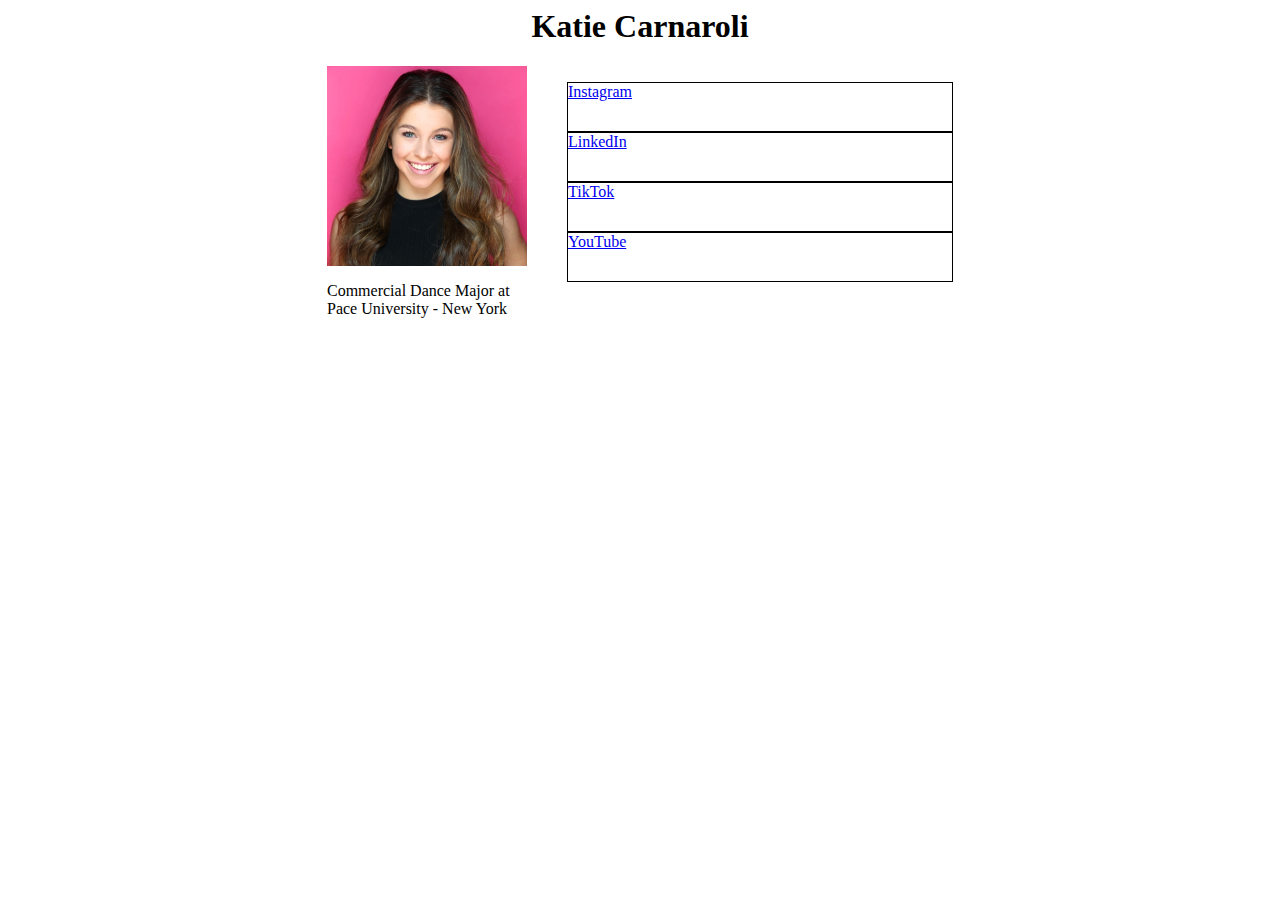
==== index.html @ cb6c202e "Setup structure of website" ====
<html>
    <head>
        <link rel="stylesheet" href="main.css">
    </head>
    <body>
        <h1>Katie Carnaroli</h1>
        <div class="content">
            <div class="bio">
                <img src="katie.jpeg" id="profile-picture" alt="Headshot of Katie Carnaroli">
                <p>Commercial Dance Major at Pace University - New York</p>
            </div>
            <ul>
                <li><a class="fas fa-instagram" target="_blank" href="https://www.instagram.com/katiecarnaroli/">Instagram</a></li>
                <li><a class="fa fa-linkedin" target="_blank" href="https://www.linkedin.com/in/katie-carnaroli-01613a1a2/">LinkedIn</a></li>
                <li><a class="fa fa-tiktok" target="_blank" href="https://www.tiktok.com/@katiecarnaroli">TikTok</a></li>
                <li><a class="fa fa-youtube" target="_blank" href="https://www.youtube.com/channel/UCxWaATlGZDYOr57CG5wHE1A">YouTube</a></li>
            </ul>
        </div>
    </body>
</html>
---- main.css ----
#profile-picture {
    width: 100%;
}

h1 {
    text-align: center;
}

.bio {
    width: 200px;
}

.content {
    display: flex;
    flex-direction: row;
    justify-content: center;
}

li {
    text-decoration: none;
    list-style-type: none;
    height: 3rem;
    border: 1px solid;

    width: 30vw;
}
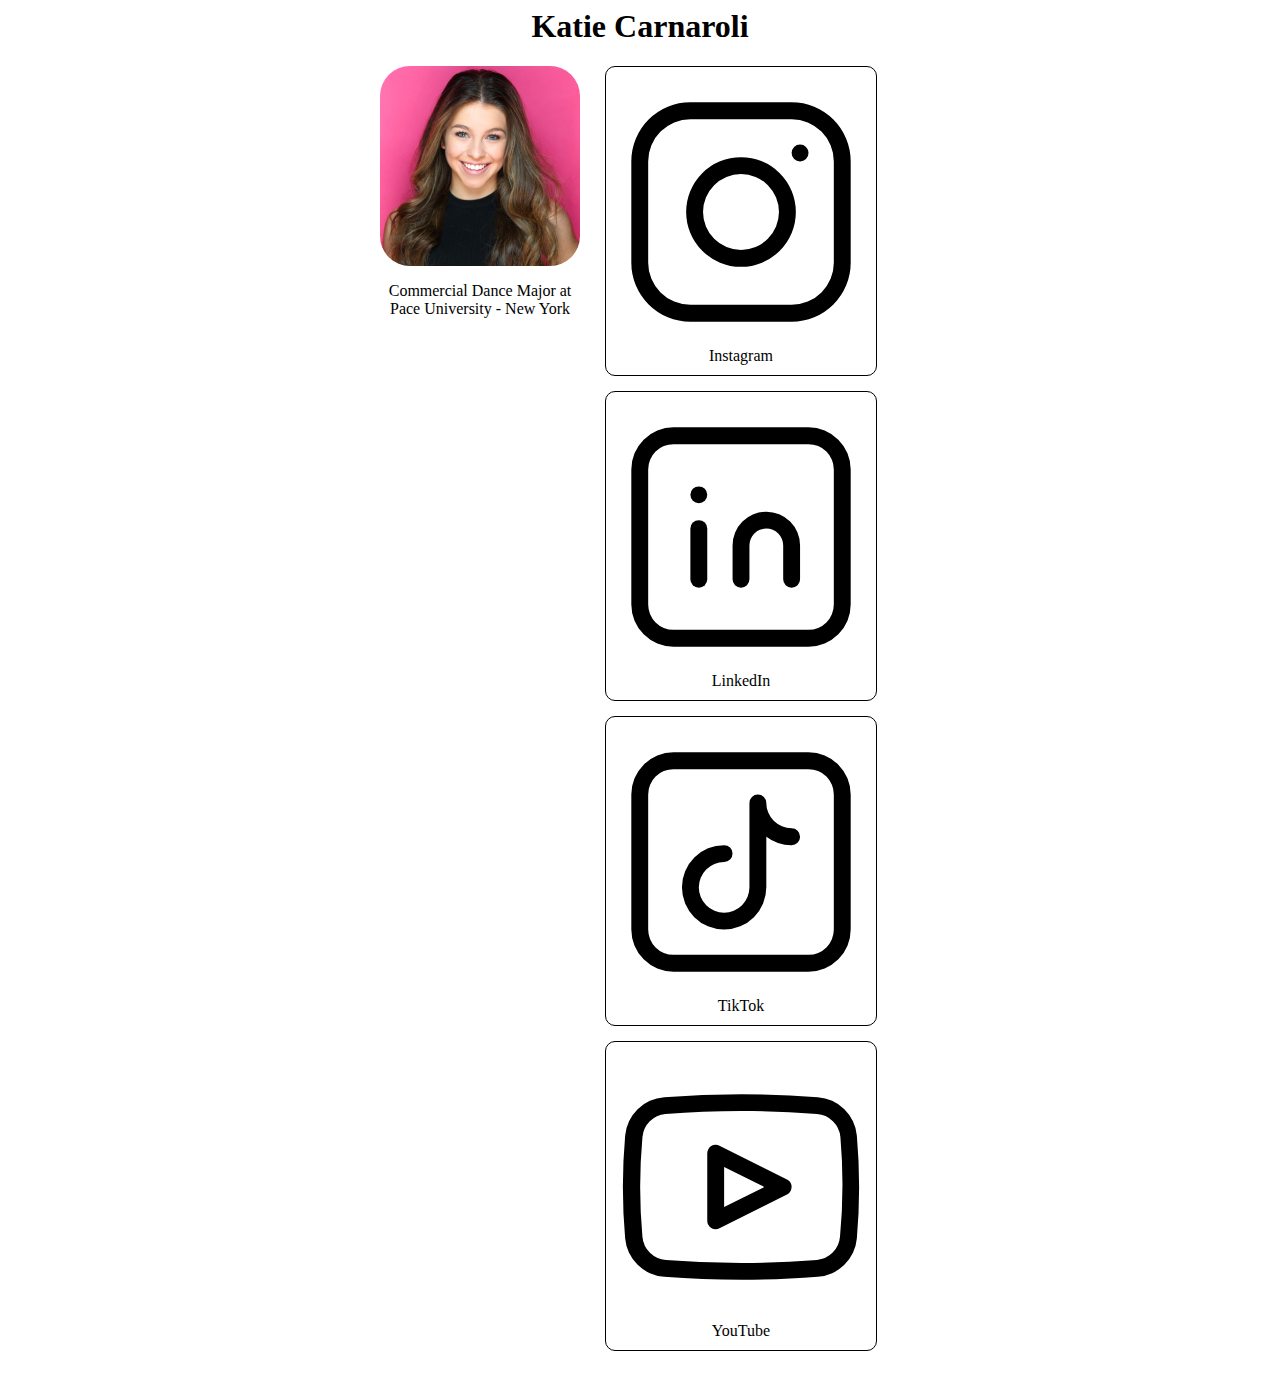
==== commit 29a9fe4c: "Add social media icons" ====
--- a/index.html
+++ b/index.html
@@ -1,5 +1,7 @@
 <html>
     <head>
+        <title>Katie Carnaroli</title>
+        <meta name="viewport" content="width=device-width, initial-scale=1.0">
         <link rel="stylesheet" href="main.css">
     </head>
     <body>
@@ -10,10 +12,10 @@
                 <p>Commercial Dance Major at Pace University - New York</p>
             </div>
             <ul>
-                <li><a class="fas fa-instagram" target="_blank" href="https://www.instagram.com/katiecarnaroli/">Instagram</a></li>
-                <li><a class="fa fa-linkedin" target="_blank" href="https://www.linkedin.com/in/katie-carnaroli-01613a1a2/">LinkedIn</a></li>
-                <li><a class="fa fa-tiktok" target="_blank" href="https://www.tiktok.com/@katiecarnaroli">TikTok</a></li>
-                <li><a class="fa fa-youtube" target="_blank" href="https://www.youtube.com/channel/UCxWaATlGZDYOr57CG5wHE1A">YouTube</a></li>
+                <li><a target="_blank" href="https://www.instagram.com/katiecarnaroli/"><img class="icon" src="icons/instagram.svg"></svg>Instagram</a></li>
+                <li><a target="_blank" href="https://www.linkedin.com/in/katie-carnaroli-01613a1a2/"><img class="icon" src="icons/linkedin.svg">LinkedIn</a></li>
+                <li><a target="_blank" href="https://www.tiktok.com/@katiecarnaroli"><img class="icon" src="icons/tiktok.svg">TikTok</a></li>
+                <li><a target="_blank" href="https://www.youtube.com/channel/UCxWaATlGZDYOr57CG5wHE1A"><img class="icon" src="icons/youtube.svg">YouTube</a></li>
             </ul>
         </div>
     </body>
--- a/main.css
+++ b/main.css
@@ -1,3 +1,7 @@
+html {
+    font-family: fantasy;
+}
+
 #profile-picture {
     width: 100%;
 }
@@ -6,8 +10,13 @@
     text-align: center;
 }
 
+img {
+    border-radius: 30px;
+}
+
 .bio {
     width: 200px;
+    text-align: center;
 }
 
 .content {
@@ -16,11 +25,34 @@
     justify-content: center;
 }
 
+a {
+    display: inline-block;
+    color: black;
+    text-decoration: none;
+    width: 100%;
+    padding: 10px 0;
+}
+
+ul {
+    padding: 0;
+    margin: 0 25px;
+    width: 30vh;
+}
+
 li {
     text-decoration: none;
     list-style-type: none;
-    height: 3rem;
+    text-align: center;
+    background-color: white;
     border: 1px solid;
+    border-radius: 10px;
+    margin: 0 0 15px 0;
+    width: 100%;
+}
 
-    width: 30vw;
+@media only screen and (max-width: 700px) {
+    .content {
+        flex-direction: column;
+        align-items: center;
+    }
 }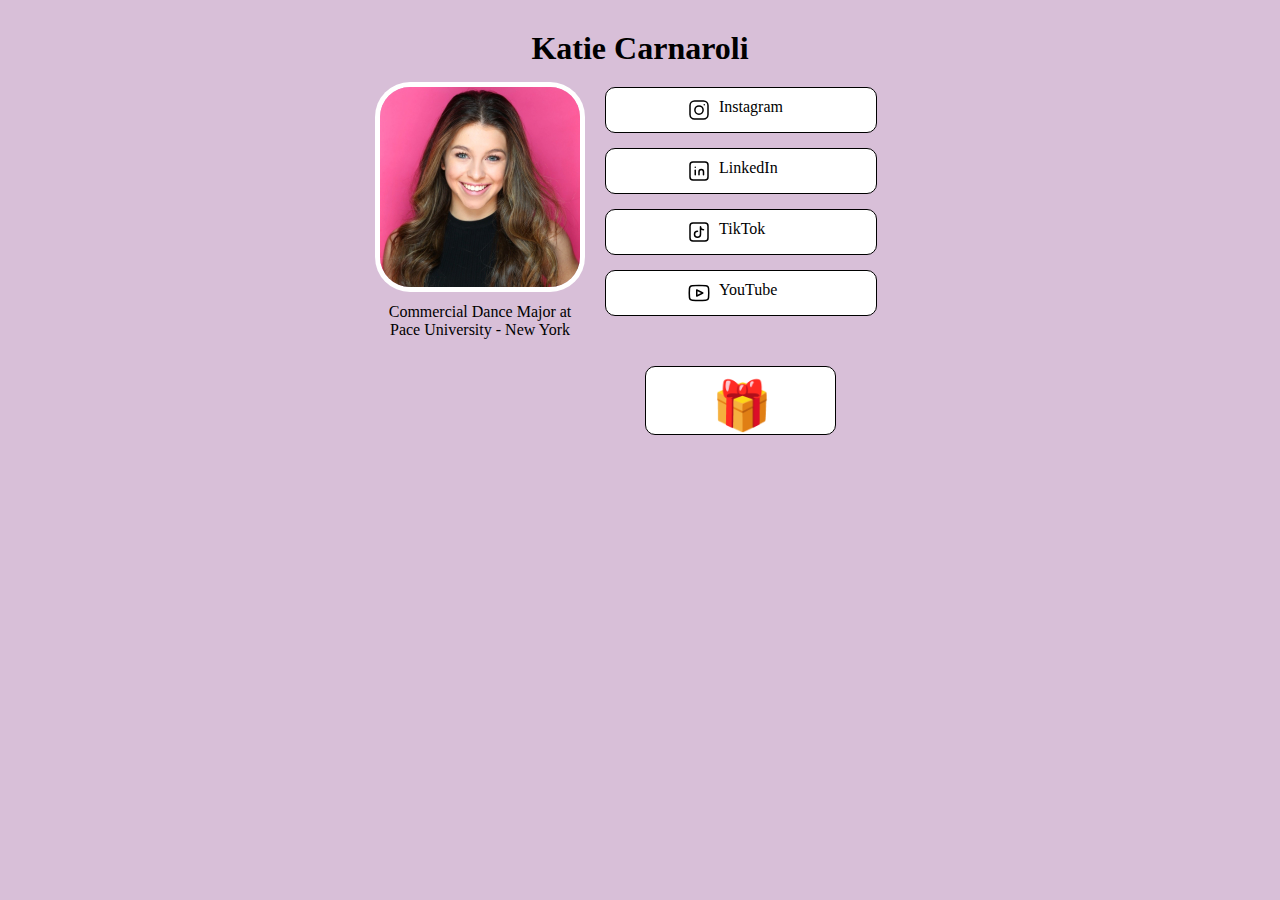
==== commit a5928ce3: "Add temp gift icon link" ====
--- a/index.html
+++ b/index.html
@@ -16,6 +16,8 @@
                 <li><a target="_blank" href="https://www.linkedin.com/in/katie-carnaroli-01613a1a2/"><img class="icon" src="icons/linkedin.svg">LinkedIn</a></li>
                 <li><a target="_blank" href="https://www.tiktok.com/@katiecarnaroli"><img class="icon" src="icons/tiktok.svg">TikTok</a></li>
                 <li><a target="_blank" href="https://www.youtube.com/channel/UCxWaATlGZDYOr57CG5wHE1A"><img class="icon" src="icons/youtube.svg">YouTube</a></li>
+
+                <li class="gift"><a target="_blank" href="https://chasec.me/present"><p>&#127873;</p></a></li>
             </ul>
         </div>
     </body>
--- a/main.css
+++ b/main.css
@@ -1,17 +1,23 @@
 html {
     font-family: fantasy;
+    background-color: thistle;
 }
 
 #profile-picture {
     width: 100%;
+    border-radius: 30px;
+    box-shadow: 0 0 0px 5px white;
 }
 
 h1 {
+    margin: 30px 0 20px 0;
     text-align: center;
 }
 
-img {
-    border-radius: 30px;
+.icon {
+    width: 1.5rem;
+    height: 1.5rem;
+    margin-right: 0.5rem;
 }
 
 .bio {
@@ -29,14 +35,17 @@
     display: inline-block;
     color: black;
     text-decoration: none;
-    width: 100%;
-    padding: 10px 0;
 }
 
 ul {
     padding: 0;
     margin: 0 25px;
     width: 30vh;
+}
+
+ul a {
+    display: flex;
+    padding: 10px 0 10px 30%;
 }
 
 li {
@@ -55,4 +64,40 @@
         flex-direction: column;
         align-items: center;
     }
-}+}
+
+.gift {
+    width: 70%;
+    font-size: 3em;
+    margin: 50px auto;
+}
+
+.gift a {
+    padding: 0;
+}
+
+.gift a p {
+    margin: 0;
+    padding-top: 10px;
+    position: relative;
+    left: 35%;
+    animation: infinite shake 2s;
+}
+
+@keyframes shake{
+    60%{
+        transform: rotate(0);
+    }
+    70%{
+        transform: rotate(10deg);
+    }
+    80%{
+        transform: rotate(-20deg);
+    }
+    90%{
+        transform: rotate(10deg);
+    }
+    100%{
+      transform: rotate(0);
+    }
+  }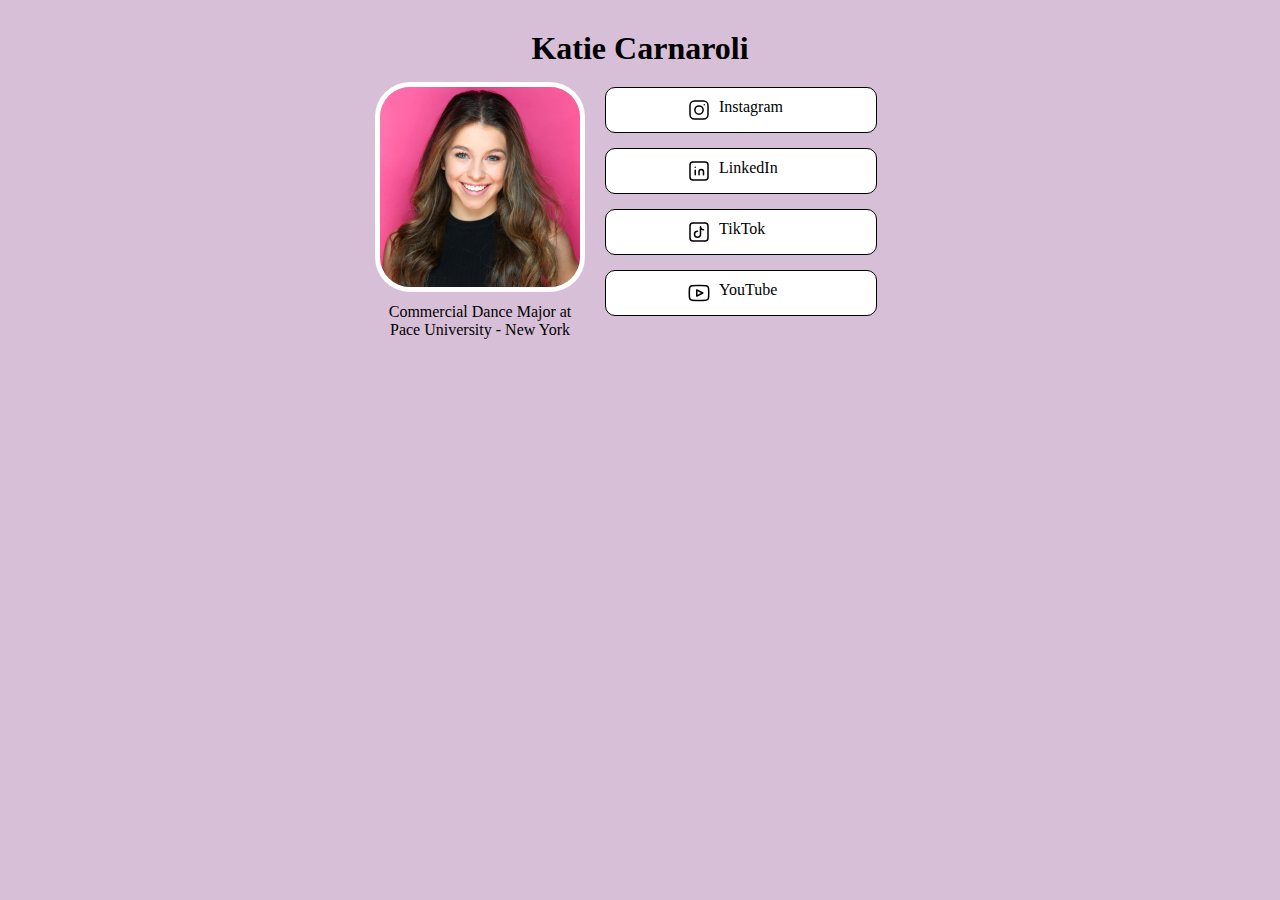
==== commit 3d5fcdd2: "Remove present" ====
--- a/index.html
+++ b/index.html
@@ -16,8 +16,6 @@
                 <li><a target="_blank" href="https://www.linkedin.com/in/katie-carnaroli-01613a1a2/"><img class="icon" src="icons/linkedin.svg">LinkedIn</a></li>
                 <li><a target="_blank" href="https://www.tiktok.com/@katiecarnaroli"><img class="icon" src="icons/tiktok.svg">TikTok</a></li>
                 <li><a target="_blank" href="https://www.youtube.com/channel/UCxWaATlGZDYOr57CG5wHE1A"><img class="icon" src="icons/youtube.svg">YouTube</a></li>
-
-                <li class="gift"><a target="_blank" href="https://chasec.me/present"><p>&#127873;</p></a></li>
             </ul>
         </div>
     </body>
--- a/main.css
+++ b/main.css
@@ -65,39 +65,3 @@
         align-items: center;
     }
 }
-
-.gift {
-    width: 70%;
-    font-size: 3em;
-    margin: 50px auto;
-}
-
-.gift a {
-    padding: 0;
-}
-
-.gift a p {
-    margin: 0;
-    padding-top: 10px;
-    position: relative;
-    left: 35%;
-    animation: infinite shake 2s;
-}
-
-@keyframes shake{
-    60%{
-        transform: rotate(0);
-    }
-    70%{
-        transform: rotate(10deg);
-    }
-    80%{
-        transform: rotate(-20deg);
-    }
-    90%{
-        transform: rotate(10deg);
-    }
-    100%{
-      transform: rotate(0);
-    }
-  }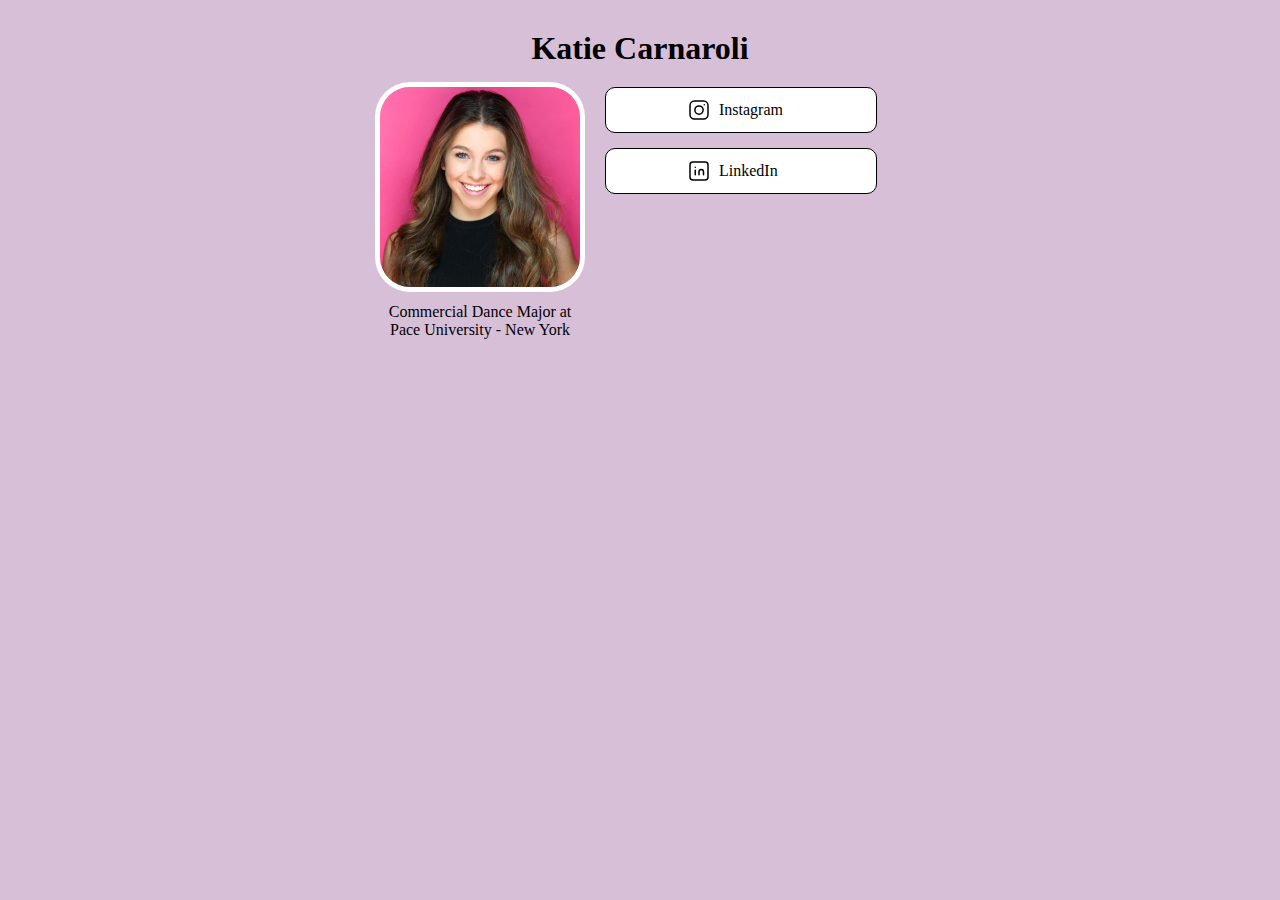
==== commit 12492137: "Remove youtube and tiktok" ====
--- a/index.html
+++ b/index.html
@@ -14,8 +14,6 @@
             <ul>
                 <li><a target="_blank" href="https://www.instagram.com/katiecarnaroli/"><img class="icon" src="icons/instagram.svg"></svg>Instagram</a></li>
                 <li><a target="_blank" href="https://www.linkedin.com/in/katie-carnaroli-01613a1a2/"><img class="icon" src="icons/linkedin.svg">LinkedIn</a></li>
-                <li><a target="_blank" href="https://www.tiktok.com/@katiecarnaroli"><img class="icon" src="icons/tiktok.svg">TikTok</a></li>
-                <li><a target="_blank" href="https://www.youtube.com/channel/UCxWaATlGZDYOr57CG5wHE1A"><img class="icon" src="icons/youtube.svg">YouTube</a></li>
             </ul>
         </div>
     </body>
--- a/main.css
+++ b/main.css
@@ -1,5 +1,4 @@
 html {
-    font-family: fantasy;
     background-color: thistle;
 }
 
@@ -33,6 +32,7 @@
 
 a {
     display: inline-block;
+    align-items: center;
     color: black;
     text-decoration: none;
 }
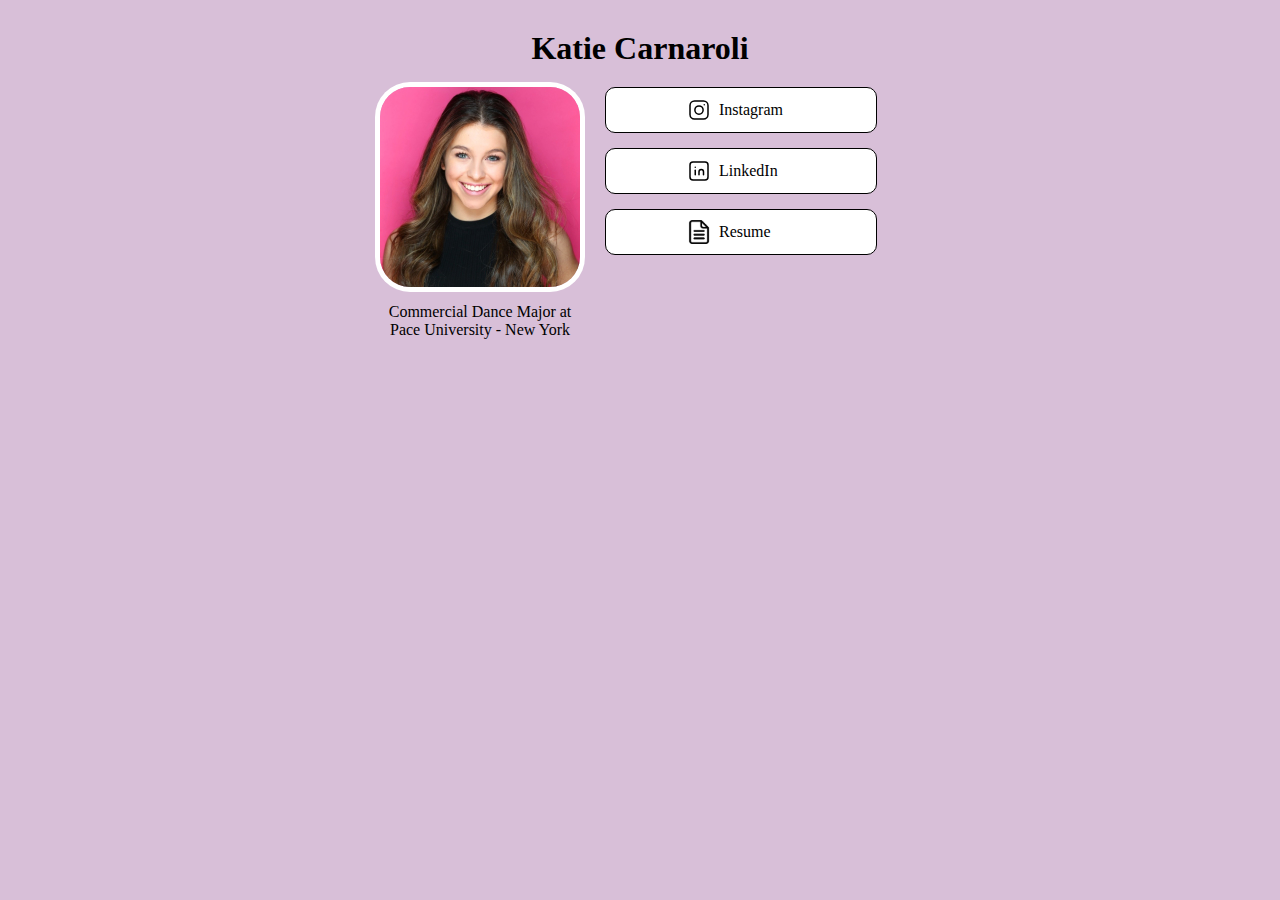
==== commit 16375da4: "Add resume" ====
--- a/index.html
+++ b/index.html
@@ -14,6 +14,7 @@
             <ul>
                 <li><a target="_blank" href="https://www.instagram.com/katiecarnaroli/"><img class="icon" src="icons/instagram.svg"></svg>Instagram</a></li>
                 <li><a target="_blank" href="https://www.linkedin.com/in/katie-carnaroli-01613a1a2/"><img class="icon" src="icons/linkedin.svg">LinkedIn</a></li>
+                <li><a target="_blank" href="resume.pdf"><img class="icon" src="icons/resume.png">Resume</a></li>
             </ul>
         </div>
     </body>
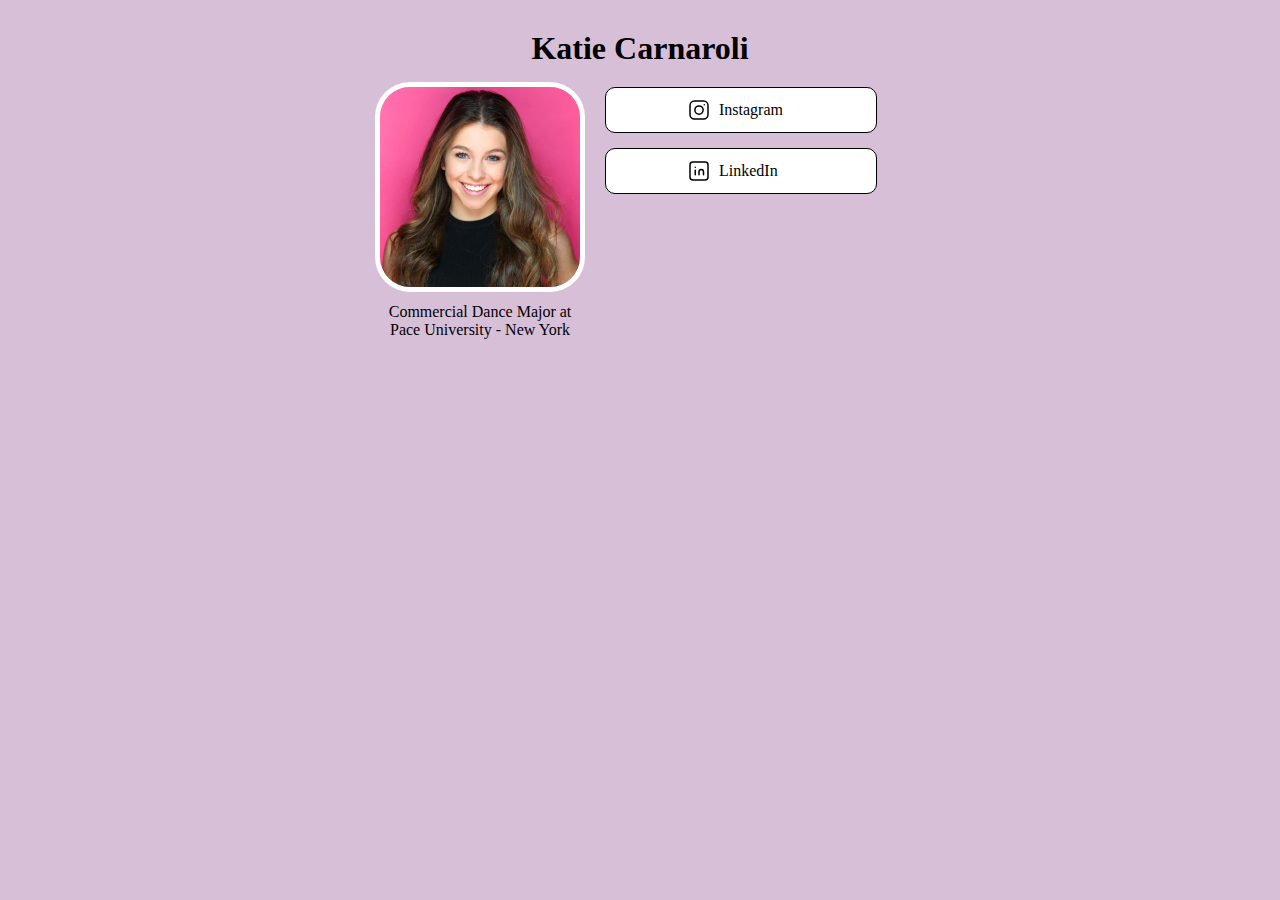
==== commit 84f06348: "remove resume" ====
--- a/index.html
+++ b/index.html
@@ -14,7 +14,6 @@
             <ul>
                 <li><a target="_blank" href="https://www.instagram.com/katiecarnaroli/"><img class="icon" src="icons/instagram.svg"></svg>Instagram</a></li>
                 <li><a target="_blank" href="https://www.linkedin.com/in/katie-carnaroli-01613a1a2/"><img class="icon" src="icons/linkedin.svg">LinkedIn</a></li>
-                <li><a target="_blank" href="resume.pdf"><img class="icon" src="icons/resume.png">Resume</a></li>
             </ul>
         </div>
     </body>
